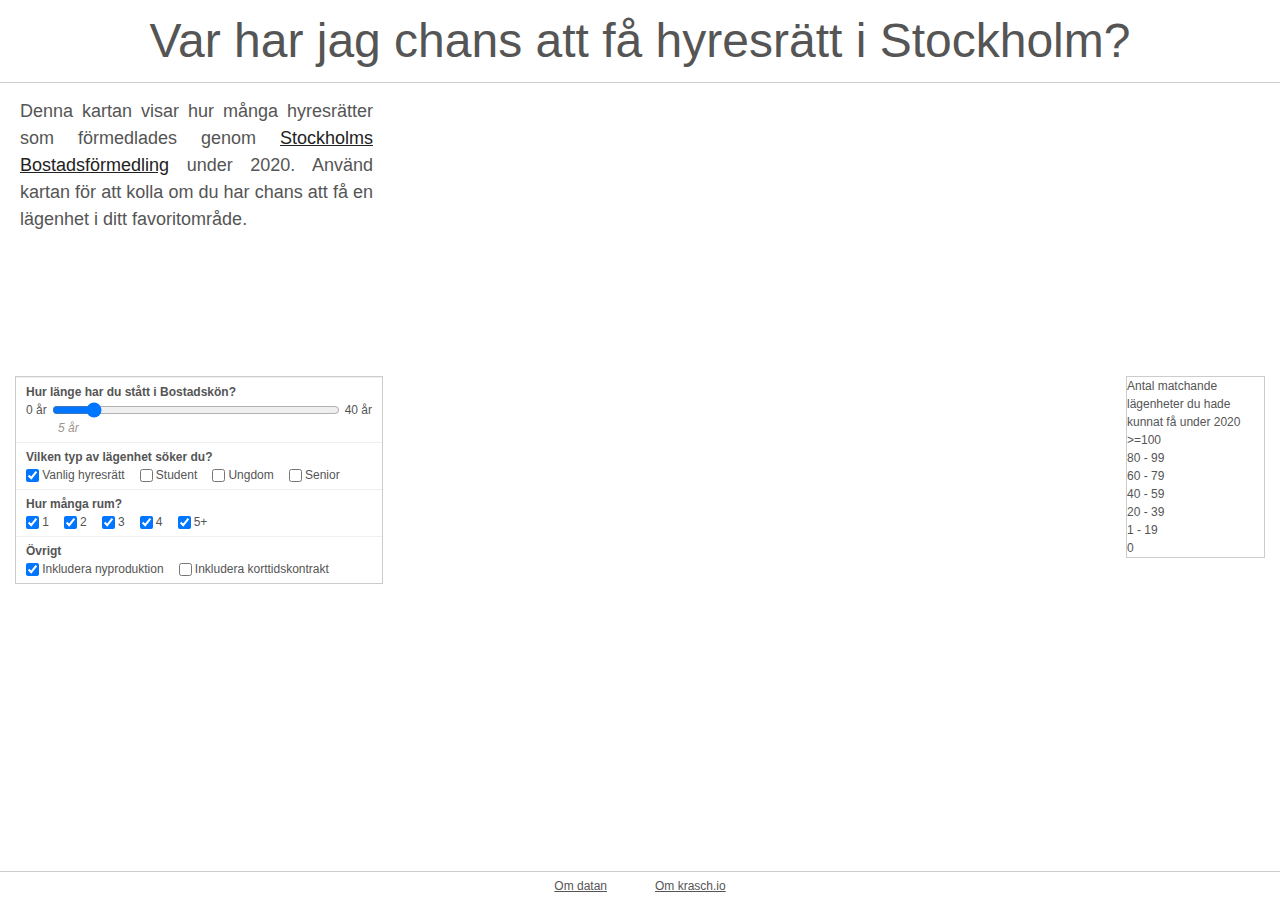
==== index.html @ 4774c51e "Added 'Om datan' page" ====
<!DOCTYPE HTML>
<html lang="se">
<head>
    <meta charset="utf-8"/>
    <meta name="viewport" content="width=device-width, initial-scale=1.0">
    <title>Hyreskartan</title>

    <link rel="stylesheet" href="leaflet/leaflet.1.7.1.css" integrity="sha512-xodZBNTC5n17Xt2atTPuE1HxjVMSvLVW9ocqUKLsCC5CXdbqCmblAshOMAS6/keqq/sMZMZ19scR4PsZChSR7A=="/>
    <script src="leaflet/leaflet.1.7.1.js" integrity="sha512-XQoYMqMTK8LvdxXYG3nZ448hOEQiglfqkJs1NOQV44cWnUrBc8PkAOcXy20w0vlaXaVUearIOBhiXZ5V3ynxwA=="></script>

    <link rel="stylesheet" href="style/layout.css">
    <link rel="stylesheet" href="style/style.css">
    <link rel="stylesheet" href="style/geo.css">
    <link rel="stylesheet" href="style/legend.css">
    <link rel="stylesheet" href="style/panel.css">
    <link rel="stylesheet" href="style/tooltip.css">

    <script type="text/javascript" src="geojson/stadsdelar_utan_vatten.js"></script>
    <script type="text/javascript" src="geojson/vatten.js"></script>
    <script type="text/javascript" src="geojson/kommuner.js"></script>
    <script type="text/javascript" src="geojson/stockholm.js"></script>

    <!-- how many apartments förmedlades with different waiting times -->
    <script type="text/javascript" src="data/counts.js"></script>

    <!-- everything needed to display and interact with the map-->
    <script type="text/javascript" src="scripts/map.js"></script>
    <script type="text/javascript" src="scripts/database.js"></script>
    <script type="text/javascript" src="scripts/control.js"></script>
    <script type="text/javascript" src="scripts/color.js"></script>
    <script type="text/javascript" src="scripts/texts.js"></script>

    <!-- temporary -->
    <script type="text/javascript" src="scripts/test.js"></script>

</head>
<body>

<div id="header">
    <h1 id="title">Var har jag chans att få hyresrätt i Stockholm?</h1>
</div>

<div id="content">
    <!-- will be filled by Javascript -->
    <div id="map"></div>

    <h2 id="text-subtitle">
        Denna kartan visar hur många hyresrätter som förmedlades genom <a href="https://bostad.stockholm.se/">Stockholms Bostadsförmedling</a> under 2020.
        Använd kartan för att kolla om du har chans att få en lägenhet i ditt favoritområde.
    </h2>

    <div id="control-panel">

        <!-- waiting times slider -->
        <div class="control-element">
            <div class="control-element-title" id="text-waitingTime"> Hur länge har du stått i Bostadskön?</div>
            <div class="slider-area">
                <span>0&nbsp;år</span>
                <input type="range" min="0" max="40" step="1" value="5" name="waitingTime" id="control-waitingTime">
                <span>40&nbsp;år</span>
            </div>
            <div class="slider-info">
                <span id="control-waitingTime-info">5</span> år
            </div>
        </div>

        <!-- apartment type checkboxes -->
        <div class="control-element">
            <div class="control-element-title" id="text-apartmentType">Vilken typ av lägenhet söker du?</div>
            <fieldset id="control-apartmentType">
                <label>
                    <input type="checkbox" name="apartmentType" value="standard" checked>
                    <span id="text-standard">Vanlig hyresrätt</span>
                </label>
                <label>
                    <input type="checkbox" name="apartmentType" value="student">
                    <span id="text-student">Student</span>
                </label>
                <label>
                    <input type="checkbox" name="apartmentType" value="youth">
                    <span id="text-youth">Ungdom</span>
                </label>
                <label>
                    <input type="checkbox" name="apartmentType" value="senior">
                    <span id="text-senior">Senior</span>
                </label>
            </fieldset>
        </div>

        <!-- number of rooms checkboxes -->
        <div class="control-element">
            <div class="control-element-title" id="text-rooms">Hur många rum?</div>
            <fieldset id="control-rooms">
                <label>
                    <input type="checkbox" name="rooms" value="1" checked>
                    <span>1</span>
                </label>
                <label>
                    <input type="checkbox" name="rooms" value="2" checked>
                    <span>2</span>
                </label>
                <label>
                    <input type="checkbox" name="rooms" value="3" checked>
                    <span>3</span>
                </label>
                <label>
                    <input type="checkbox" name="rooms" value="4" checked>
                    <span>4</span>
                </label>
                <label>
                    <input type="checkbox" name="rooms" value="5" checked>
                    <span>5+</span>
                </label>
            </fieldset>
        </div>

        <!-- number of rooms checkboxes -->
        <div class="control-element">
            <div class="control-element-title" id="text-additionalFilters">Övrigt</div>
            <fieldset id="control-additionalFilters">
                <label>
                    <input type="checkbox" name="additionalFilters" value="includeNewbuilds" checked>
                    <span id="text-includeNewbuilds"> Inkludera nyproduktion</span>
                </label>
                <label>
                    <input type="checkbox" name="additionalFilters" value="includeShortContracts">
                    <span id="text-includeShortContracts">Inkludera korttidskontrakt</span>
                </label>
            </fieldset>
        </div>
    </div>

    <div id="legend">
        <span>Antal matchande lägenheter du hade kunnat få under 2020</span>
        <div>
            <i style="background:#005a32"></i>&gt;=100<br>
            <i style="background:#238b45"></i>80 - 99<br>
            <i style="background:#41ab5d"></i>60 - 79<br>
            <i style="background:#74c476"></i>40 - 59<br>
            <i style="background:#a1d99b"></i>20 - 39<br>
            <i style="background:#c7e9c0"></i>1 - 19<br>
            <i style="background:#f1f1f1"></i>0
        </div>
    </div>
</div>

<div id="footer">
    <a href="data.html">Om datan</a>
    <a href="https://krasch.io#about">Om krasch.io</a>
</div>

<script type="text/javascript">
    const LANGUAGE = "sv";

    window.onload = () => {
        let database = new WaitingTimesDatabase(counts);
        runTests(database);

        // draw the map outline
        let map = initMap();

        // event handler that triggers map redrawing
        function updateMap() {
            let selection = getCurrentSettingsFromControlPanel();
            let counts = database.lookup(selection);
            updateMapColors(map, counts);
        }

        // wire all input elements up - whenever user makes any changes, trigger map update
        setupEventListeners(updateMap);

        // fill map with initial colours
        updateMap();
    }
</script>

</body>
</html>
---- style/layout.css ----
html {
    height: 100%;
}

body {
    height: 100%;
    padding: 0;
    margin: 0;
    display: flex;
    flex-direction: column;
}

#header {
    display: flex;
    flex-direction: column;
    margin: 0 0 0 0;
    padding: 5px 0 5px 0;
}

#header > h1 {
    margin: 0;
    padding: 0;
}

#content {
    height: 100%;
    padding: 0 10px 0 15px;
    display: grid;
    /* will put map and control items into same grid cells, so they will end up on top of each other */
    grid-template-columns: 23rem auto 9rem;
    grid-template-rows: auto auto auto;
}

#text-subtitle {
    grid-column: 1;
    grid-row: 1;
    z-index: 1000;
    margin-bottom: auto; /* so the div only extends as far as needed */
    padding-left: 5px;
}

#control-panel {
    grid-column: 1;
    grid-row: 2;
    z-index: 1000;
    margin-bottom: auto;  /* so the div only extends as far as needed */
}

#legend {
    grid-row: 2;
    grid-column: 3;
    z-index: 1000;
    margin-right: 5px;
    margin-bottom: auto;  /* so the div only extends as far as needed */
    margin-left: auto;  /* so the div only extends as far as needed */
}

#map {
    width: 100%;
    height: 100%;
    grid-row-start: 1;
    grid-row-end: 4;
    grid-column-start: 1;
    grid-column-end: 4;
}

#footer {
    display: flex;
    flex-direction: row;
    gap: 3rem;
    width: 100%;
    justify-content: center;
    padding: 5px 0 5px 0;
}
---- style/style.css ----
body {
    font: 12px/1.5 "Helvetica Neue", Arial, Helvetica, sans-serif;
    color: #555;
}

a {
    color: #222;
}

a:visited {
    color: #222;
    font-style: normal;
}


#header {
    border-bottom: 1px solid #ccc;
}

#header > h1 {
    font-size: 3rem;
    text-align: center;
    font-weight: normal;
}

#sidebar {
    background: transparent;
}

#content > h2 {
    text-align: justify;
    font-weight: normal;
    background: white;
    padding-right: 10px;
}

#legend {
    border: 1px solid #ccc;
}

#legend i {
    width: 18px;
    height: 18px;
}

#footer {
    border-top: 1px solid #ccc;
}

#footer > a {
    color: #555;
}

.leaflet-container {
    background: white;
}
---- style/panel.css ----
/* Control panel */
#control-panel {
    /* layout */
    display: flex;
    flex-direction: column;

    /* style */
    background: white;
    border: 1px solid #ccc;
}

/* Row in the control panel */
#control-panel .control-element {
    /* layout */
    padding: 5px 10px 5px 10px;

    /* style */
    border-top: 1px solid #efefef;
}

/* Title in the control panel */
#control-panel .control-element-title {
    font-weight: bold;
}

/* Collection of checkboxes */
#control-panel fieldset {
    /* layout */
    display: flex;
    flex-direction: row;
    margin: 0;
    padding: 0;

    /* style */
    border: none;
}


/* "label" is the container that contains both checkbox and text */
#control-panel label {
    /* layout */
    display: flex;
    flex-direction: row;
    margin-right: 15px; /* Space between checkboxes */
    align-items: center; /* vertically aligns text and checkbox */
}


#control-panel input[type="checkbox"] {
    /* layout */
    margin: 0 0.2rem 0 0; /* make some space between checkbox and label */
}

/* container around slider and all its utility elements */
#control-panel .slider-area {
    /* layout */
    display: flex;
    flex-direction: row; /* Start and end year should be on same row as slider */
    text-align: center;
}

/* slider */
#control-panel input[type="range"] {
    /* layout */
    width: 100%;
    margin: 0 5px 0 5px; /* no top and bottom margin to make sure that text is aligned properly*/
}

/* Info line below slider */
#control-panel .slider-info {
    /* layout */
    margin-left: 2rem;

    /* style */
    color: rgb(157, 150, 142);
    font-style: italic;
}
---- style/tooltip.css ----
/* allow word wrapping in tooltip */
.leaflet-tooltip {
    width: 10rem;
    white-space: normal;
}

/* Put own styling */
.tooltip {
    display: flex;
    flex-direction: column;
    max-width: 10rem;
}

.tooltip > h1 {
    font-style: normal;
    font-size: 0.75rem;
    color: #555;
}
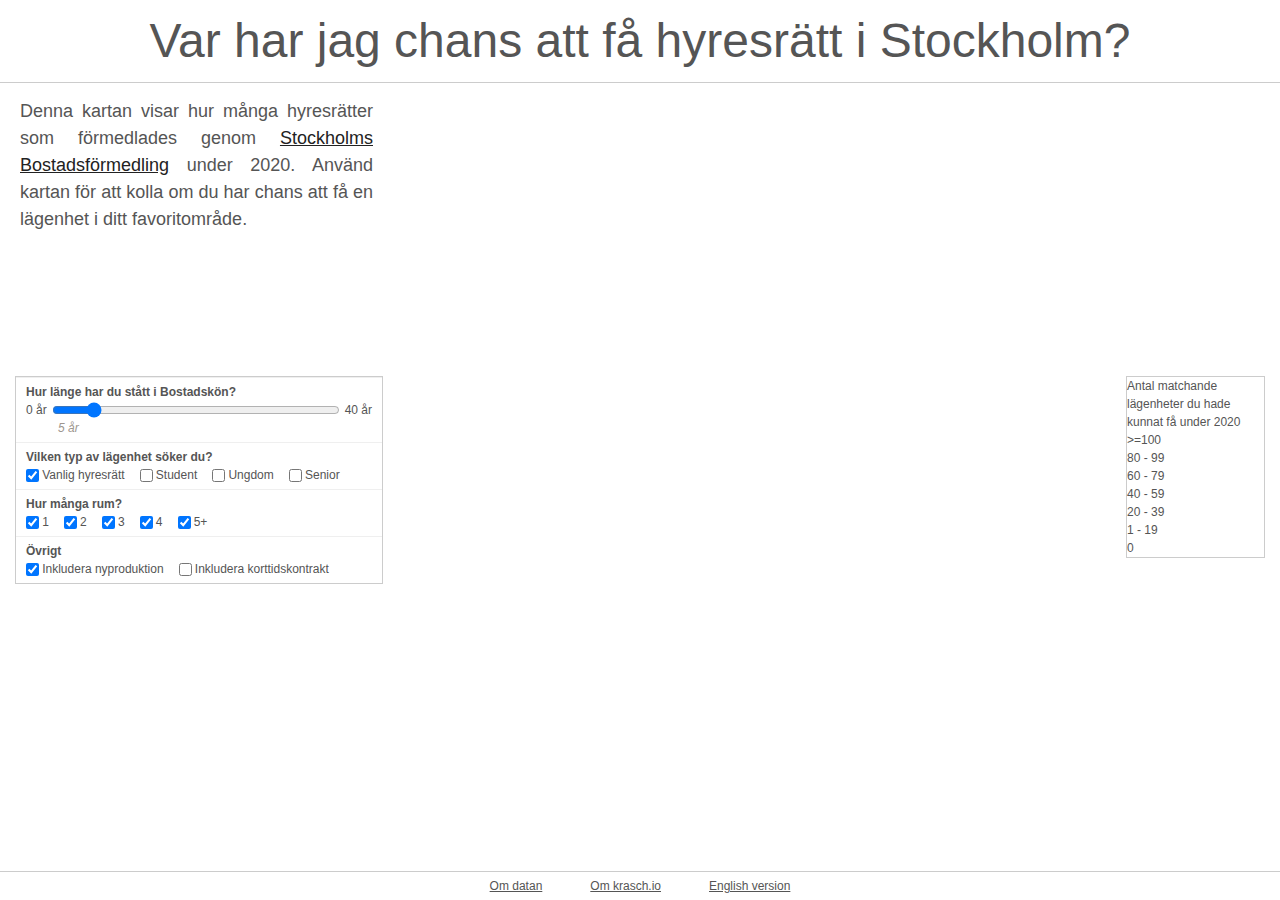
==== commit 097fcdc7: "English translation" ====
--- a/index.html
+++ b/index.html
@@ -28,16 +28,16 @@
     <script type="text/javascript" src="scripts/database.js"></script>
     <script type="text/javascript" src="scripts/control.js"></script>
     <script type="text/javascript" src="scripts/color.js"></script>
-    <script type="text/javascript" src="scripts/texts.js"></script>
+    <script type="text/javascript" src="scripts/translate.js"></script>
 
     <!-- temporary -->
-    <script type="text/javascript" src="scripts/test.js"></script>
+    <!--script type="text/javascript" src="scripts/test.js"></script-->
 
 </head>
 <body>
 
 <div id="header">
-    <h1 id="title">Var har jag chans att få hyresrätt i Stockholm?</h1>
+    <h1 id="text-title">Var har jag chans att få hyresrätt i Stockholm?</h1>
 </div>
 
 <div id="content">
@@ -55,12 +55,12 @@
         <div class="control-element">
             <div class="control-element-title" id="text-waitingTime"> Hur länge har du stått i Bostadskön?</div>
             <div class="slider-area">
-                <span>0&nbsp;år</span>
+                <span>0</span>&nbsp;<span id="text-year1">år</span>
                 <input type="range" min="0" max="40" step="1" value="5" name="waitingTime" id="control-waitingTime">
-                <span>40&nbsp;år</span>
+                <span>40</span>&nbsp;<span id="text-year2">år</span>
             </div>
             <div class="slider-info">
-                <span id="control-waitingTime-info">5</span> år
+                <span id="control-waitingTime-info">5</span>&nbsp;<span id="text-year3">år</span>
             </div>
         </div>
 
@@ -131,7 +131,7 @@
     </div>
 
     <div id="legend">
-        <span>Antal matchande lägenheter du hade kunnat få under 2020</span>
+        <span id="text-legend">Antal matchande lägenheter du hade kunnat få under 2020</span>
         <div>
             <i style="background:#005a32"></i>&gt;=100<br>
             <i style="background:#238b45"></i>80 - 99<br>
@@ -145,16 +145,18 @@
 </div>
 
 <div id="footer">
-    <a href="data.html">Om datan</a>
-    <a href="https://krasch.io#about">Om krasch.io</a>
+    <a href="data.html" id="text-om-datan">Om datan</a>
+    <a href="https://krasch.io#about" id="text-om-mig">Om krasch.io</a>
+    <a href="#" id="select-language" onclick="setToEnglish()">English version</a>
 </div>
 
 <script type="text/javascript">
-    const LANGUAGE = "sv";
+    let LANGUAGE = "sv";
 
     window.onload = () => {
+
         let database = new WaitingTimesDatabase(counts);
-        runTests(database);
+        //runTests(database);
 
         // draw the map outline
         let map = initMap();
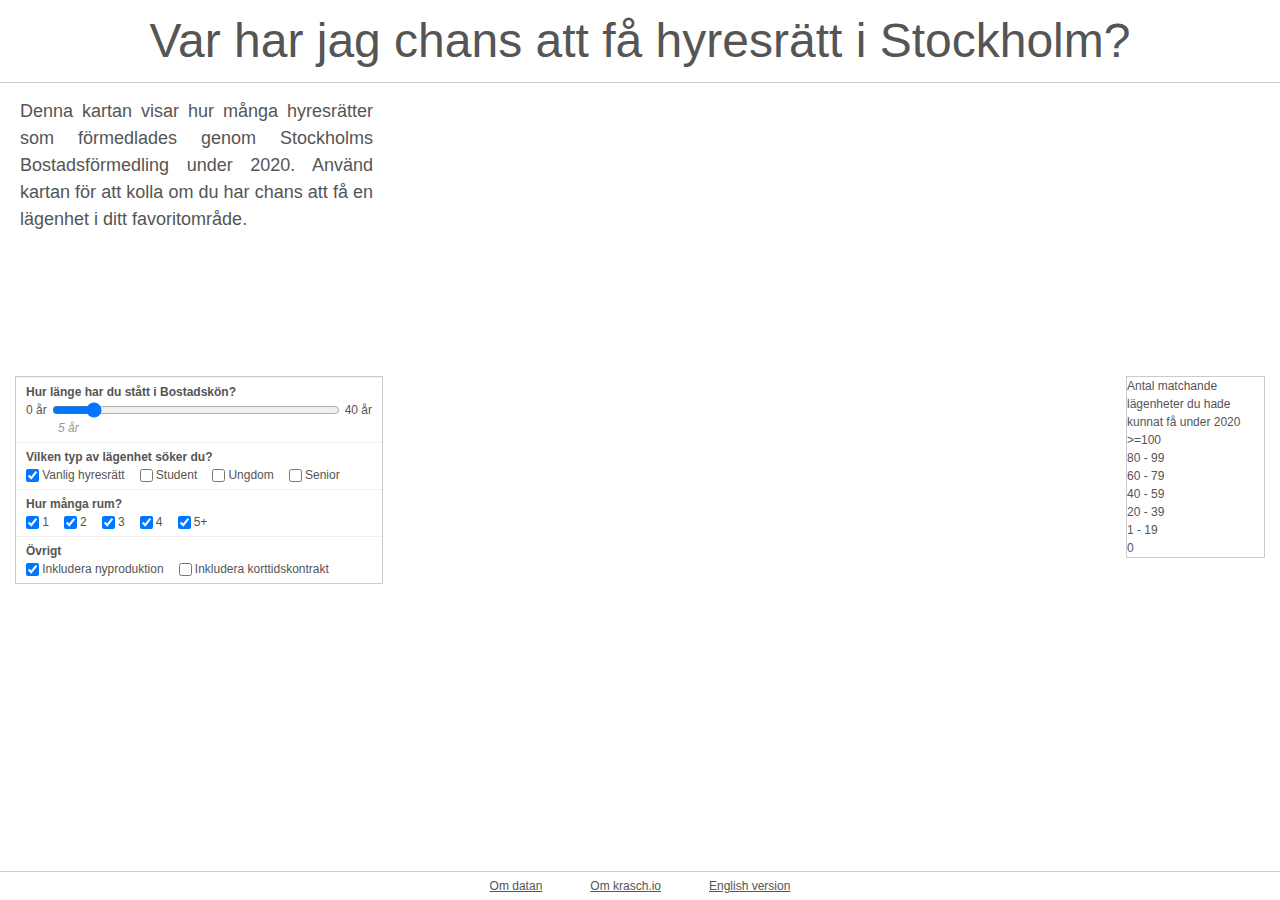
==== commit bccef5db: "Remove link" ====
--- a/index.html
+++ b/index.html
@@ -45,7 +45,7 @@
     <div id="map"></div>
 
     <h2 id="text-subtitle">
-        Denna kartan visar hur många hyresrätter som förmedlades genom <a href="https://bostad.stockholm.se/">Stockholms Bostadsförmedling</a> under 2020.
+        Denna kartan visar hur många hyresrätter som förmedlades genom Stockholms Bostadsförmedling under 2020.
         Använd kartan för att kolla om du har chans att få en lägenhet i ditt favoritområde.
     </h2>
 
--- a/style/style.css
+++ b/style/style.css
@@ -4,12 +4,7 @@
 }
 
 a {
-    color: #222;
-}
-
-a:visited {
-    color: #222;
-    font-style: normal;
+    color: #555;
 }
 
 
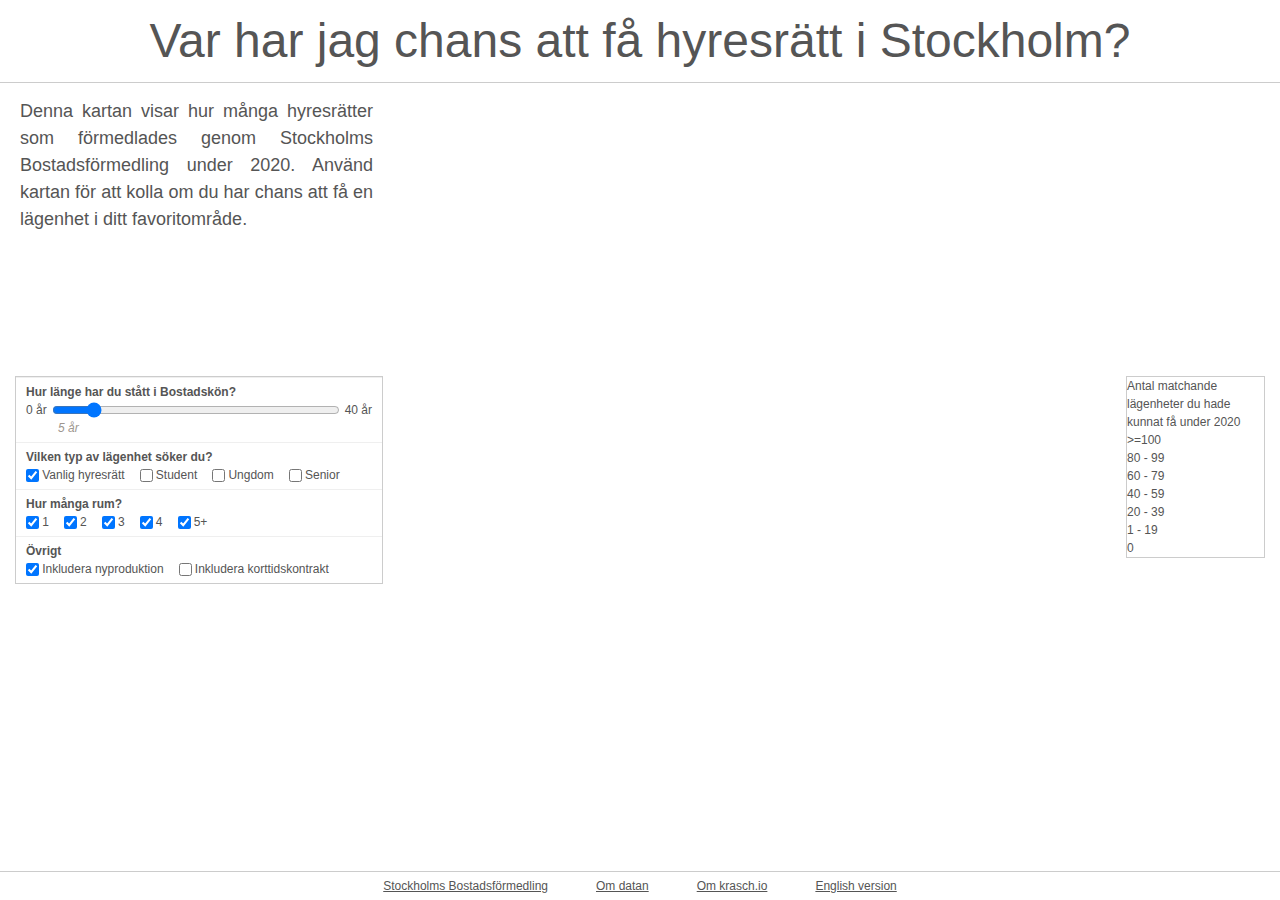
==== commit 66537e35: "Add link in footer" ====
--- a/index.html
+++ b/index.html
@@ -145,6 +145,7 @@
 </div>
 
 <div id="footer">
+    <a href="https://bostad.stockholm.se/">Stockholms Bostadsförmedling</a>
     <a href="data.html" id="text-om-datan">Om datan</a>
     <a href="https://krasch.io#about" id="text-om-mig">Om krasch.io</a>
     <a href="#" id="select-language" onclick="setToEnglish()">English version</a>
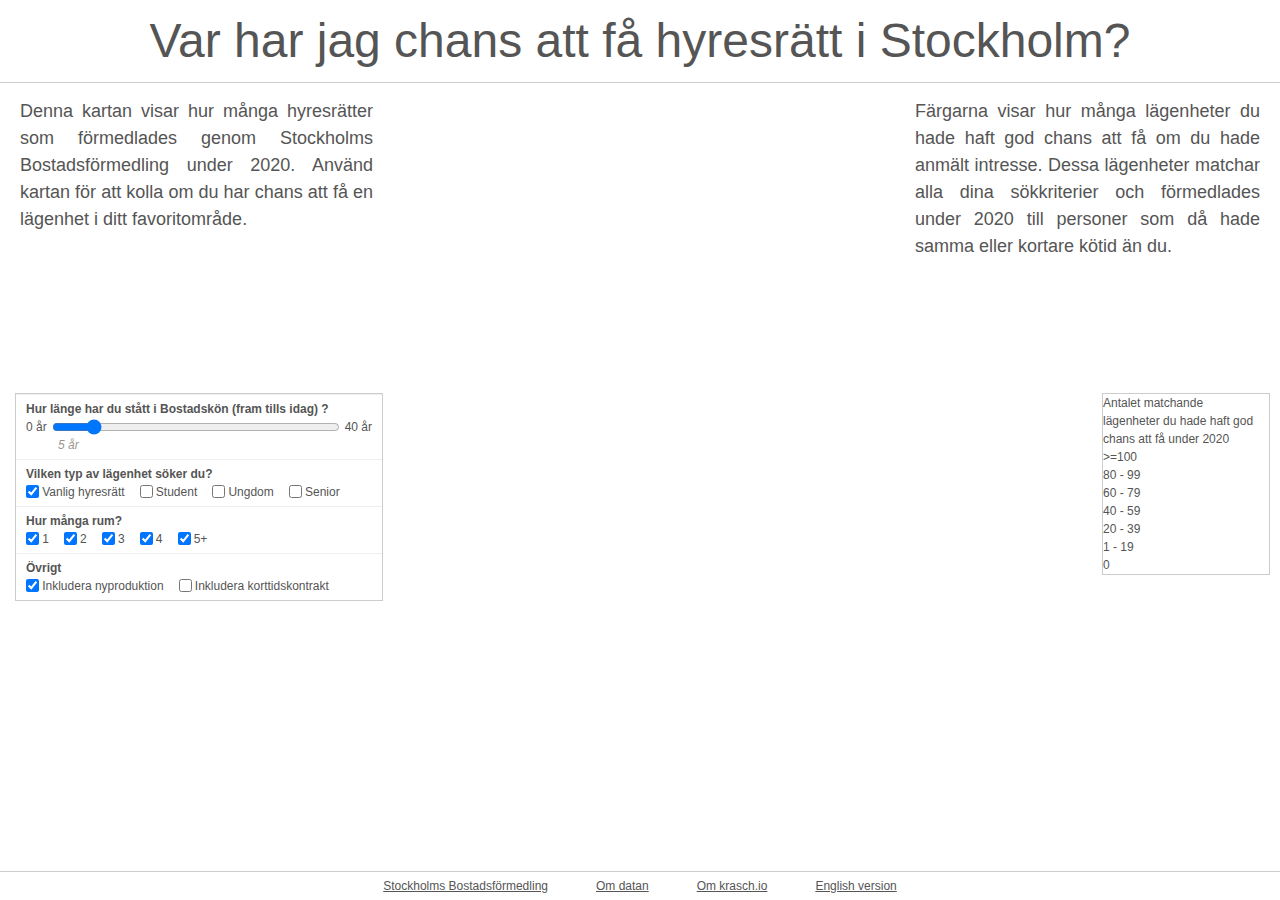
==== commit 003283ee: "New explanation text" ====
--- a/index.html
+++ b/index.html
@@ -53,7 +53,7 @@
 
         <!-- waiting times slider -->
         <div class="control-element">
-            <div class="control-element-title" id="text-waitingTime"> Hur länge har du stått i Bostadskön?</div>
+            <div class="control-element-title" id="text-waitingTime"> Hur länge har du stått i Bostadskön (fram tills idag) ?</div>
             <div class="slider-area">
                 <span>0</span>&nbsp;<span id="text-year1">år</span>
                 <input type="range" min="0" max="40" step="1" value="5" name="waitingTime" id="control-waitingTime">
@@ -130,8 +130,14 @@
         </div>
     </div>
 
+    <h2 id="text-explanation">
+        Färgarna visar hur många lägenheter du hade haft god chans att få om du hade anmält intresse. Dessa
+        lägenheter matchar alla dina sökkriterier och förmedlades under 2020 till personer som då hade samma
+        eller kortare kötid än du.
+    </h2>
+
     <div id="legend">
-        <span id="text-legend">Antal matchande lägenheter du hade kunnat få under 2020</span>
+        <span id="text-legend">Antalet matchande lägenheter du hade haft god chans att få under 2020</span>
         <div>
             <i style="background:#005a32"></i>&gt;=100<br>
             <i style="background:#238b45"></i>80 - 99<br>
--- a/style/layout.css
+++ b/style/layout.css
@@ -27,7 +27,7 @@
     padding: 0 10px 0 15px;
     display: grid;
     /* will put map and control items into same grid cells, so they will end up on top of each other */
-    grid-template-columns: 23rem auto 9rem;
+    grid-template-columns: 23rem auto 12rem 10.5rem;
     grid-template-rows: auto auto auto;
 }
 
@@ -46,11 +46,21 @@
     margin-bottom: auto;  /* so the div only extends as far as needed */
 }
 
+#text-explanation {
+    grid-column-start: 3;
+    grid-column-end: 5;
+    grid-row: 1;
+    z-index: 1000;
+    height: 10rem;  /* so text in english and swedish version has the same height */
+    margin-bottom: auto; /* so the div only extends as far as needed */
+    padding-left: 5px;
+}
+
 #legend {
+    grid-column: 4;
     grid-row: 2;
-    grid-column: 3;
     z-index: 1000;
-    margin-right: 5px;
+    padding-right: 10px;
     margin-bottom: auto;  /* so the div only extends as far as needed */
     margin-left: auto;  /* so the div only extends as far as needed */
 }
@@ -61,7 +71,7 @@
     grid-row-start: 1;
     grid-row-end: 4;
     grid-column-start: 1;
-    grid-column-end: 4;
+    grid-column-end: 5;
 }
 
 #footer {
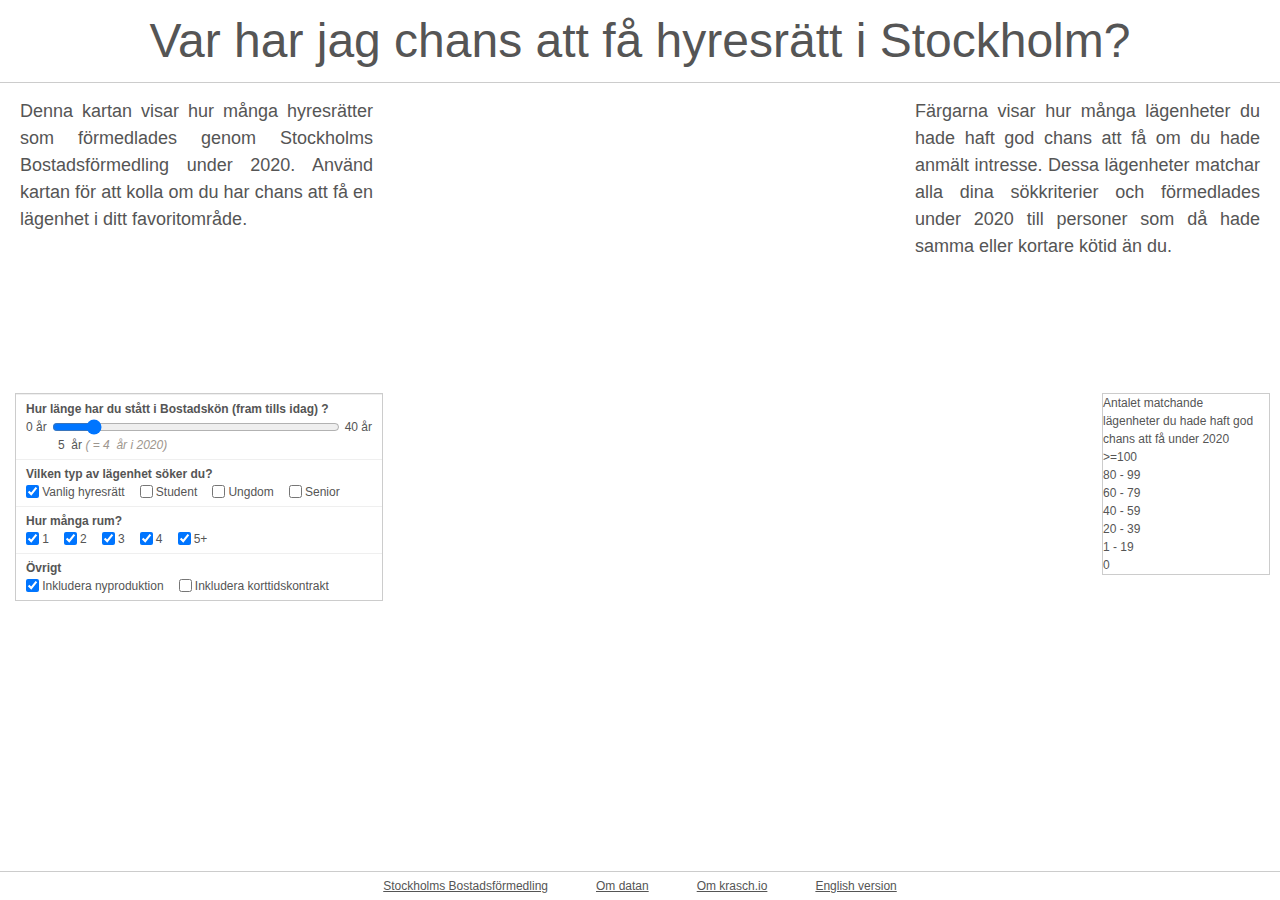
==== commit e41d8017: "Make subtraction by 1 obvious" ====
--- a/index.html
+++ b/index.html
@@ -60,7 +60,13 @@
                 <span>40</span>&nbsp;<span id="text-year2">år</span>
             </div>
             <div class="slider-info">
-                <span id="control-waitingTime-info">5</span>&nbsp;<span id="text-year3">år</span>
+                <span id="control-waitingTime-info-today">5</span>&nbsp;
+                <span id="text-year3">år</span>
+                <span class="grey">( =</span>
+                <span id="control-waitingTime-info-historical" class="grey">4</span>&nbsp;
+                <span id="text-year4" class="grey">år</span>
+                <span id="text-in" class="grey">i</span>
+                <span class="grey"> 2020) </span>
             </div>
         </div>
 
--- a/style/panel.css
+++ b/style/panel.css
@@ -70,7 +70,9 @@
 #control-panel .slider-info {
     /* layout */
     margin-left: 2rem;
+}
 
+#control-panel .grey {
     /* style */
     color: rgb(157, 150, 142);
     font-style: italic;
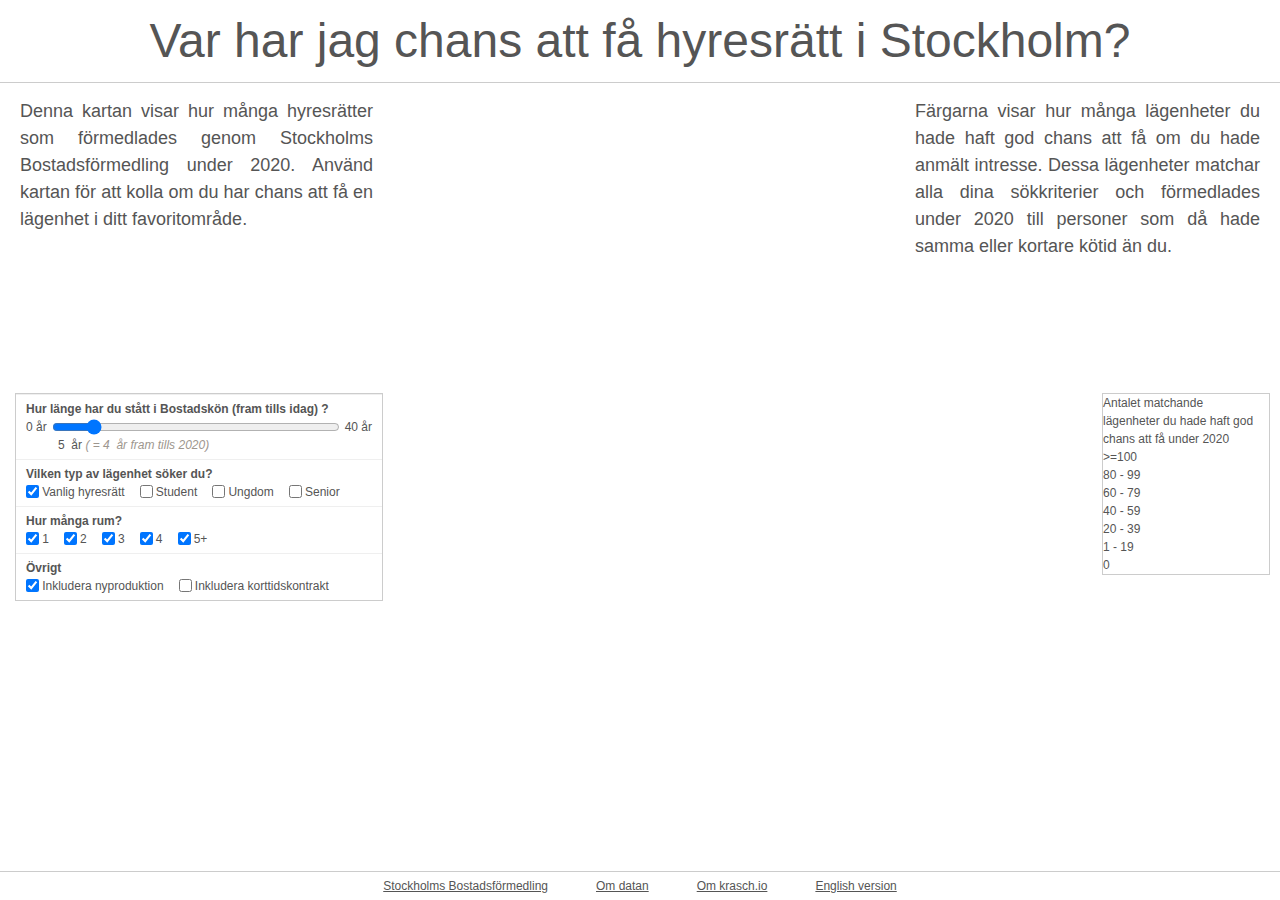
==== commit eb71e6b1: "Open all links in new tab" ====
--- a/index.html
+++ b/index.html
@@ -3,10 +3,23 @@
 <head>
     <meta charset="utf-8"/>
     <meta name="viewport" content="width=device-width, initial-scale=1.0">
-    <title>Hyreskartan</title>
-
-    <link rel="stylesheet" href="leaflet/leaflet.1.7.1.css" integrity="sha512-xodZBNTC5n17Xt2atTPuE1HxjVMSvLVW9ocqUKLsCC5CXdbqCmblAshOMAS6/keqq/sMZMZ19scR4PsZChSR7A=="/>
-    <script src="leaflet/leaflet.1.7.1.js" integrity="sha512-XQoYMqMTK8LvdxXYG3nZ448hOEQiglfqkJs1NOQV44cWnUrBc8PkAOcXy20w0vlaXaVUearIOBhiXZ5V3ynxwA=="></script>
+    <meta name="description" content="Var räcker kötiden? Har du chans att få hyresrätt i ditt favoritområde?"/>
+
+    <meta name="twitter:card" content="summary_large_image"/>
+    <meta name="twitter:site" content="@krasch_io"/>
+    <meta name="twitter:creator" content="@krasch_io"/>
+    <meta property="og:url" content="https://krasch.io/hyreskartan"/>
+    <meta property="og:title" content="Hyreskartan Stockholm"/>
+    <meta property="og:description" content="Var räcker kötiden? Har du chans att få hyresrätt i ditt favoritområde?"/>
+    <meta property="og:image" content="https://krasch.io/hyreskartan/screenshot.png"/>
+    <meta property="twitter:image:alt" content="Screenshot of Hyreskartan Stockholm"/>
+
+    <title>Hyreskartan Stockholm</title>
+
+    <link rel="stylesheet" href="leaflet/leaflet.1.7.1.css"
+          integrity="sha512-xodZBNTC5n17Xt2atTPuE1HxjVMSvLVW9ocqUKLsCC5CXdbqCmblAshOMAS6/keqq/sMZMZ19scR4PsZChSR7A=="/>
+    <script src="leaflet/leaflet.1.7.1.js"
+            integrity="sha512-XQoYMqMTK8LvdxXYG3nZ448hOEQiglfqkJs1NOQV44cWnUrBc8PkAOcXy20w0vlaXaVUearIOBhiXZ5V3ynxwA=="></script>
 
     <link rel="stylesheet" href="style/layout.css">
     <link rel="stylesheet" href="style/style.css">
@@ -14,6 +27,7 @@
     <link rel="stylesheet" href="style/legend.css">
     <link rel="stylesheet" href="style/panel.css">
     <link rel="stylesheet" href="style/tooltip.css">
+    <link rel="stylesheet" href="style/mobile.css">
 
     <script type="text/javascript" src="geojson/stadsdelar_utan_vatten.js"></script>
     <script type="text/javascript" src="geojson/vatten.js"></script>
@@ -33,6 +47,8 @@
     <!-- temporary -->
     <!--script type="text/javascript" src="scripts/test.js"></script-->
 
+    <script async defer data-domain="krasch.io" src="https://plausible.io/js/plausible.js"></script>
+
 </head>
 <body>
 
@@ -41,7 +57,6 @@
 </div>
 
 <div id="content">
-    <!-- will be filled by Javascript -->
     <div id="map"></div>
 
     <h2 id="text-subtitle">
@@ -49,14 +64,23 @@
         Använd kartan för att kolla om du har chans att få en lägenhet i ditt favoritområde.
     </h2>
 
+    <h2 id="text-explanation">
+        Färgarna visar hur många lägenheter du hade haft god chans att få om du hade anmält intresse. Dessa
+        lägenheter matchar alla dina sökkriterier och förmedlades under 2020 till personer som då hade samma
+        eller kortare kötid än du.
+    </h2>
+
     <div id="control-panel">
 
         <!-- waiting times slider -->
         <div class="control-element">
-            <div class="control-element-title" id="text-waitingTime"> Hur länge har du stått i Bostadskön (fram tills idag) ?</div>
+            <div class="control-element-title" id="text-waitingTime"> Hur länge har du stått i Bostadskön (fram
+                tills idag) ?
+            </div>
             <div class="slider-area">
                 <span>0</span>&nbsp;<span id="text-year1">år</span>
-                <input type="range" min="0" max="40" step="1" value="5" name="waitingTime" id="control-waitingTime">
+                <input type="range" min="0" max="40" step="1" value="5" name="waitingTime"
+                       id="control-waitingTime">
                 <span>40</span>&nbsp;<span id="text-year2">år</span>
             </div>
             <div class="slider-info">
@@ -65,7 +89,7 @@
                 <span class="grey">( =</span>
                 <span id="control-waitingTime-info-historical" class="grey">4</span>&nbsp;
                 <span id="text-year4" class="grey">år</span>
-                <span id="text-in" class="grey">i</span>
+                <span id="text-in" class="grey">fram tills</span>
                 <span class="grey"> 2020) </span>
             </div>
         </div>
@@ -136,32 +160,28 @@
         </div>
     </div>
 
-    <h2 id="text-explanation">
-        Färgarna visar hur många lägenheter du hade haft god chans att få om du hade anmält intresse. Dessa
-        lägenheter matchar alla dina sökkriterier och förmedlades under 2020 till personer som då hade samma
-        eller kortare kötid än du.
-    </h2>
-
     <div id="legend">
         <span id="text-legend">Antalet matchande lägenheter du hade haft god chans att få under 2020</span>
-        <div>
-            <i style="background:#005a32"></i>&gt;=100<br>
-            <i style="background:#238b45"></i>80 - 99<br>
-            <i style="background:#41ab5d"></i>60 - 79<br>
-            <i style="background:#74c476"></i>40 - 59<br>
-            <i style="background:#a1d99b"></i>20 - 39<br>
-            <i style="background:#c7e9c0"></i>1 - 19<br>
-            <i style="background:#f1f1f1"></i>0
+        <div id="legend-colors">
+            <div><i style="background:#005a32"></i>&gt;=100<br></div>
+            <div><i style="background:#238b45"></i>80 - 99<br></div>
+            <div><i style="background:#41ab5d"></i>60 - 79<br></div>
+            <div><i style="background:#74c476"></i>40 - 59<br></div>
+            <div><i style="background:#a1d99b"></i>20 - 39<br></div>
+            <div><i style="background:#c7e9c0"></i>1 - 19<br></div>
+            <div><i style="background:#f1f1f1"></i>0</div>
         </div>
     </div>
+
 </div>
 
 <div id="footer">
-    <a href="https://bostad.stockholm.se/">Stockholms Bostadsförmedling</a>
-    <a href="data.html" id="text-om-datan">Om datan</a>
-    <a href="https://krasch.io#about" id="text-om-mig">Om krasch.io</a>
+    <a href="https://bostad.stockholm.se/" target="_blank" rel="noopener noreferrer">Stockholms Bostadsförmedling</a>
+    <a href="data.html" id="text-om-datan" target="_blank">Om datan</a>
+    <a href="https://krasch.io#about" id="text-om-mig" target="_blank">Om krasch.io</a>
     <a href="#" id="select-language" onclick="setToEnglish()">English version</a>
 </div>
+
 
 <script type="text/javascript">
     let LANGUAGE = "sv";
